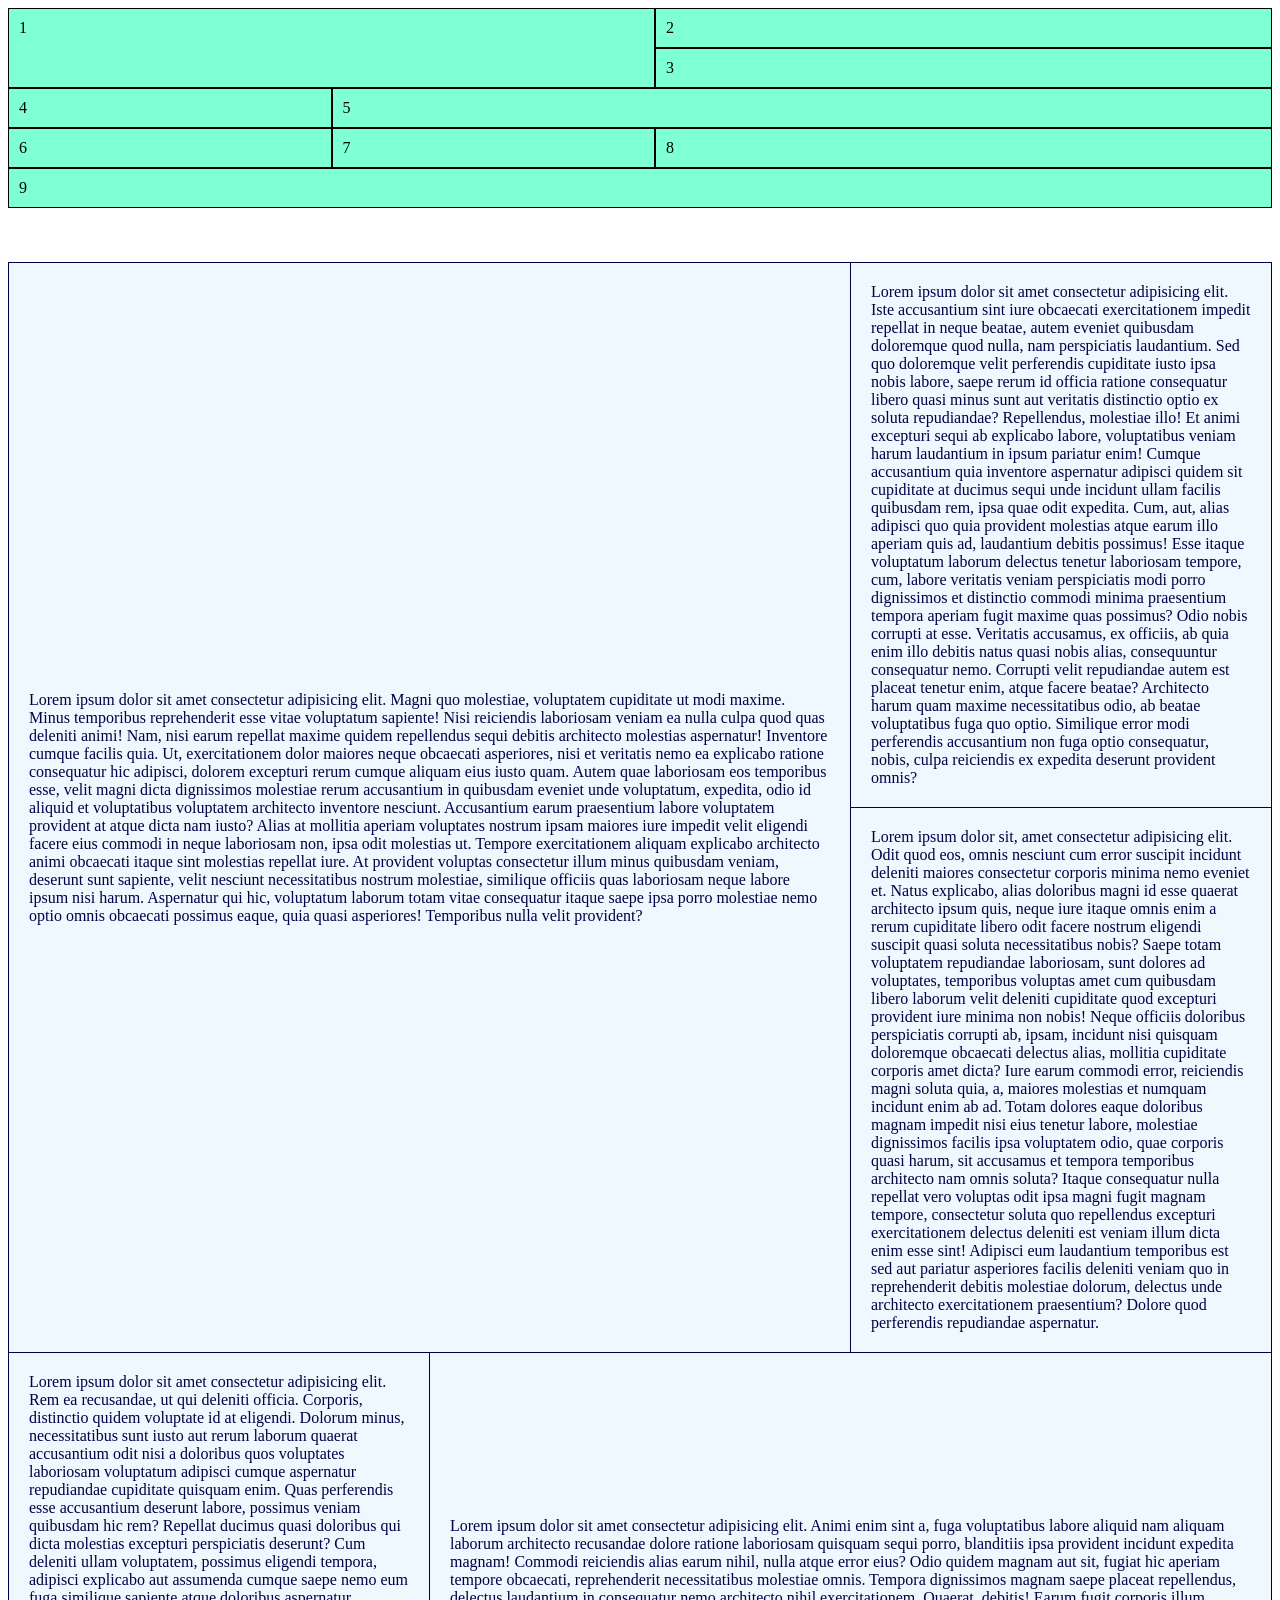
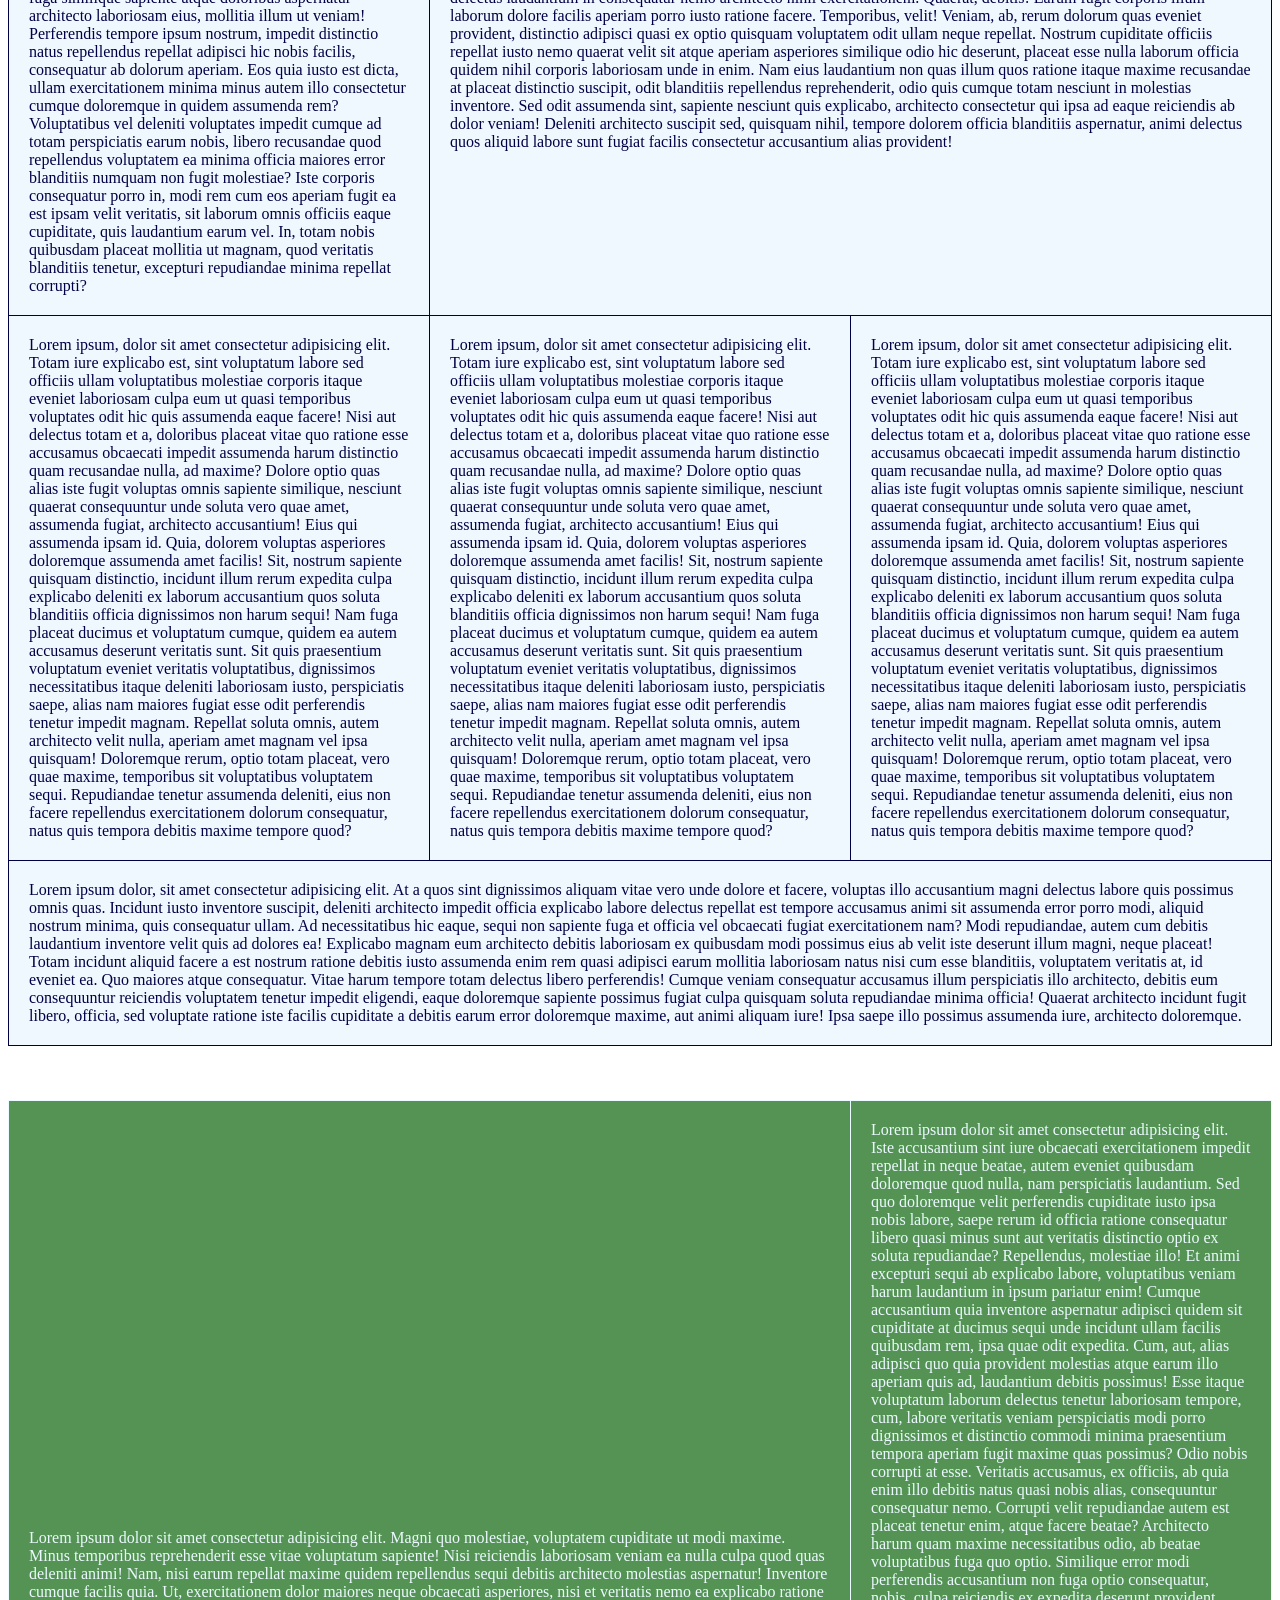
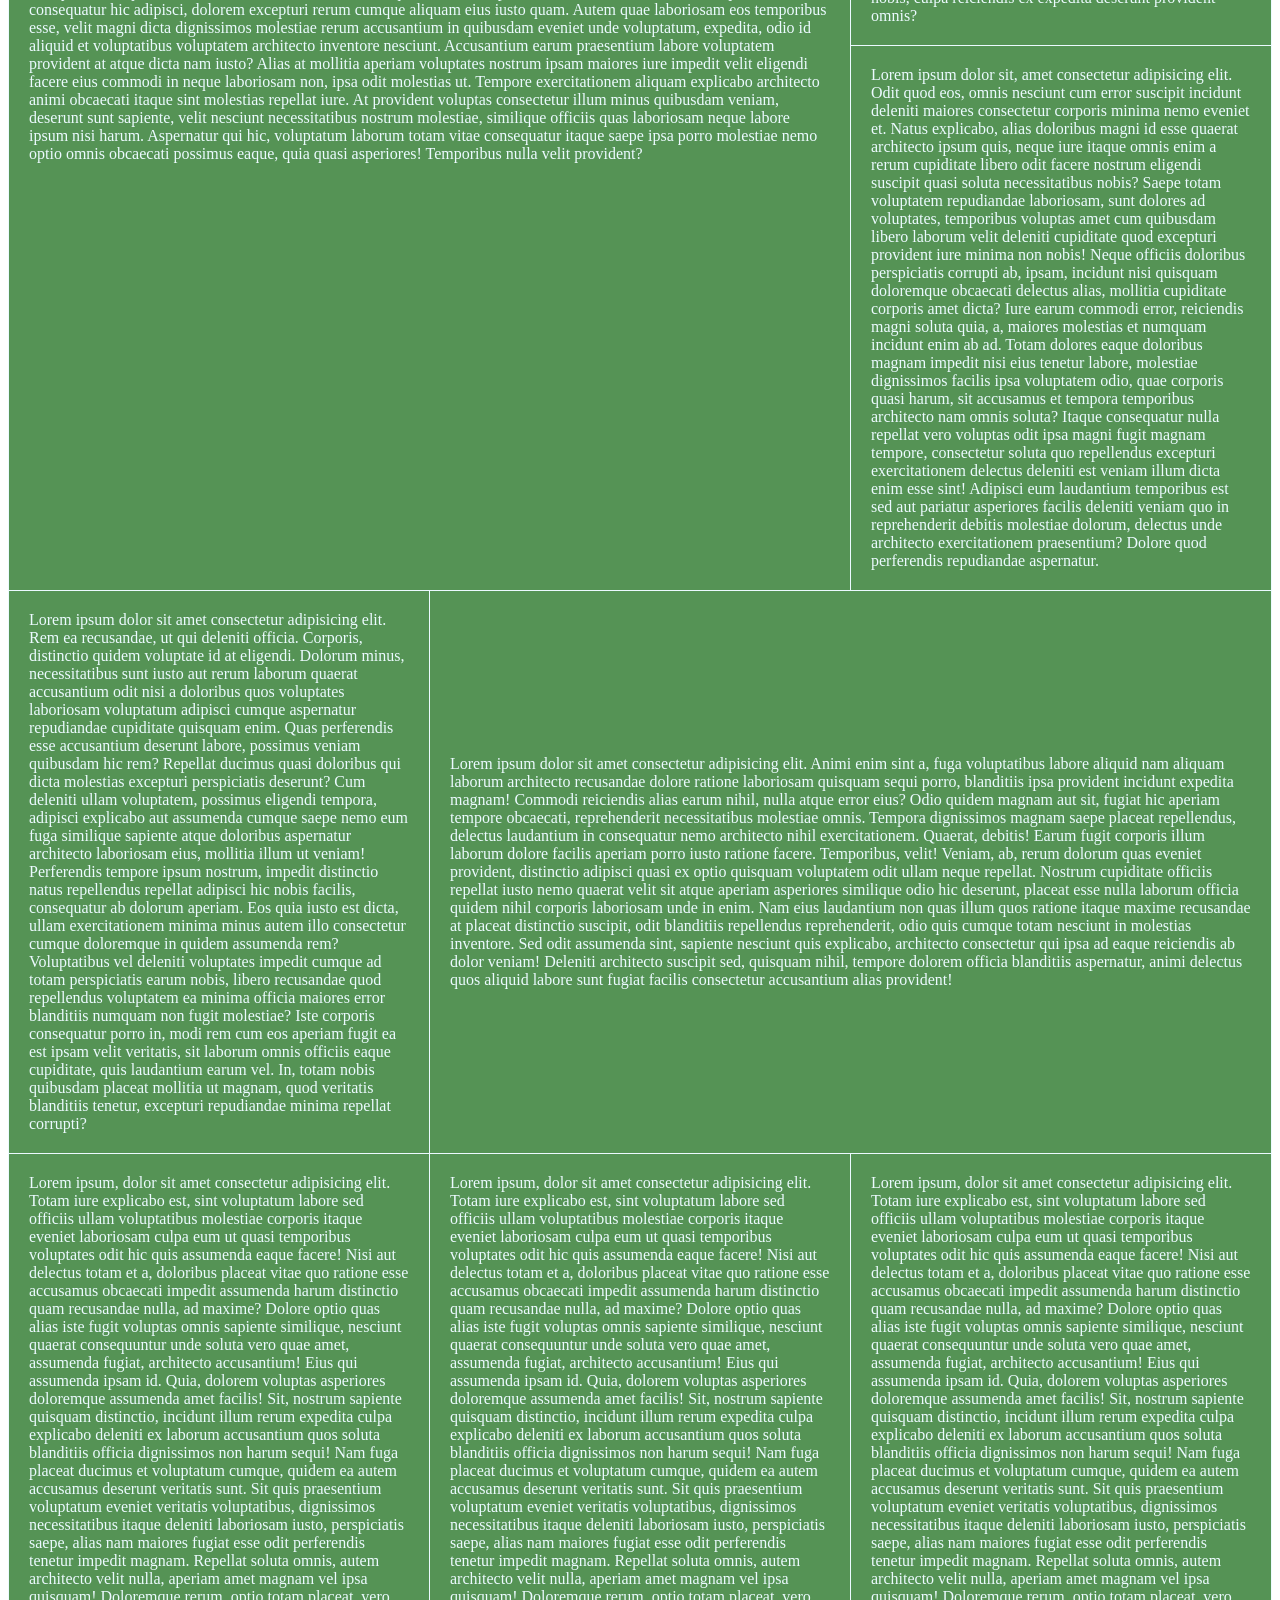
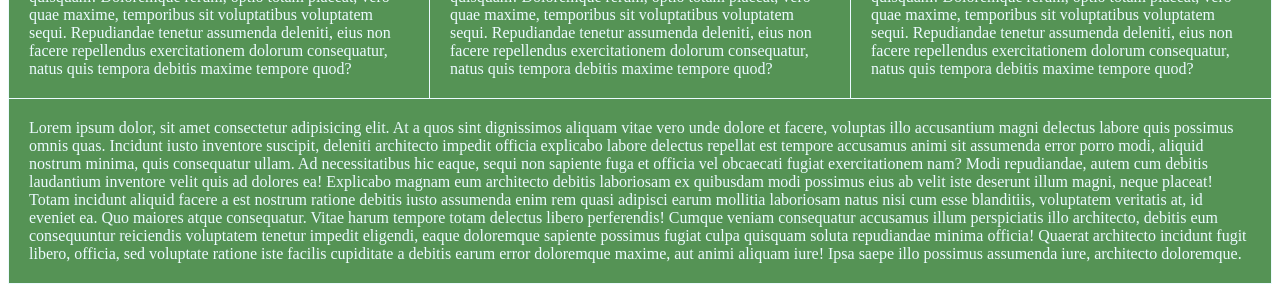
==== table_&_grid.html @ 77f9d9d3 "feat: ajouter une page de test pour les grilles et tableaux responsives" ====
<!DOCTYPE html>
<html lang="en">
<head>
    <meta charset="UTF-8">
    <meta name="viewport" content="width=device-width, initial-scale=1.0">
    <title>Document</title>
    <style>
        .container{
            display: grid;
            grid-template-areas: 
            "block1 block1 block2 block2"
            "block1 block1 block3 block3"
            "block4 block5 block5 block5"
            "block6 block7 block8 block8"
            "block9 block9 block9 block9"
            ;
        }

        .block1{
            grid-area : block1
        }
        .block2{
            grid-area : block2
        }
        .block3{
            grid-area : block3
        }
        .block4{
            grid-area : block4
        }
        .block5{
            grid-area : block5
        }
        .block6{
            grid-area : block6
        }
        .block7{
            grid-area : block7
        }
        .block8{
            grid-area : block8
        }
        .block9{
            grid-area : block9
        }

        .block1 ,.block2 ,.block3, .block4, .block5, .block6, .block7, .block8, .block9{
            border: 1px solid #000000;
            padding: 10px;
            background-color: aquamarine;
        }

        table, tr, td{
            border: 1px solid;
        }

        .table-section-block{
          width: 100%;
          overflow-x: auto;
        }

        .table-section-block table{
            min-width: 1000px;
            border-collapse: collapse;
        }
        .table-section-media table{
            width: 100%;
            border-collapse: collapse;
        }

        .table-section-media td{
            padding: 20px;
            margin: 0;
            background-color: rgb(85, 147, 85);
            color : rgb(236, 250, 255);
        }

        td{
            padding: 20px;
            background-color: aliceblue;
            color : rgb(0, 0, 69);
        }

        @media (max-width: 600px) {
            .table-section-media table,
            .table-section-media tr,
            .table-section-media td {
              display: block;
              width: 100%;
              box-sizing: border-box;
            }
        
            .table-section-media tr {
              margin-bottom: 15px;
            }
        }
        </style>
</head>
<body>
    <section class="container">
        <section class="block1">1</section>
        <section class="block2">2</section>
        <section class="block3">3</section>
        <section class="block4">4</section>
        <section class="block5">5</section>
        <section class="block6">6</section>
        <section class="block7">7</section>
        <section class="block8">8</section>
        <section class="block9">9</section>
    </section>

    <br><br><br>

    <section class="table-section-block">
        <table>
            <tr >
                <td colspan="2" rowspan="2">Lorem ipsum dolor sit amet consectetur adipisicing elit. Magni quo molestiae, voluptatem cupiditate ut modi maxime. Minus temporibus reprehenderit esse vitae voluptatum sapiente! Nisi reiciendis laboriosam veniam ea nulla culpa quod quas deleniti animi! Nam, nisi earum repellat maxime quidem repellendus sequi debitis architecto molestias aspernatur! Inventore cumque facilis quia. Ut, exercitationem dolor maiores neque obcaecati asperiores, nisi et veritatis nemo ea explicabo ratione consequatur hic adipisci, dolorem excepturi rerum cumque aliquam eius iusto quam. Autem quae laboriosam eos temporibus esse, velit magni dicta dignissimos molestiae rerum accusantium in quibusdam eveniet unde voluptatum, expedita, odio id aliquid et voluptatibus voluptatem architecto inventore nesciunt. Accusantium earum praesentium labore voluptatem provident at atque dicta nam iusto? Alias at mollitia aperiam voluptates nostrum ipsam maiores iure impedit velit eligendi facere eius commodi in neque laboriosam non, ipsa odit molestias ut. Tempore exercitationem aliquam explicabo architecto animi obcaecati itaque sint molestias repellat iure. At provident voluptas consectetur illum minus quibusdam veniam, deserunt sunt sapiente, velit nesciunt necessitatibus nostrum molestiae, similique officiis quas laboriosam neque labore ipsum nisi harum. Aspernatur qui hic, voluptatum laborum totam vitae consequatur itaque saepe ipsa porro molestiae nemo optio omnis obcaecati possimus eaque, quia quasi asperiores! Temporibus nulla velit provident?</td>
                <td>Lorem ipsum dolor sit amet consectetur adipisicing elit. Iste accusantium sint iure obcaecati exercitationem impedit repellat in neque beatae, autem eveniet quibusdam doloremque quod nulla, nam perspiciatis laudantium. Sed quo doloremque velit perferendis cupiditate iusto ipsa nobis labore, saepe rerum id officia ratione consequatur libero quasi minus sunt aut veritatis distinctio optio ex soluta repudiandae? Repellendus, molestiae illo! Et animi excepturi sequi ab explicabo labore, voluptatibus veniam harum laudantium in ipsum pariatur enim! Cumque accusantium quia inventore aspernatur adipisci quidem sit cupiditate at ducimus sequi unde incidunt ullam facilis quibusdam rem, ipsa quae odit expedita. Cum, aut, alias adipisci quo quia provident molestias atque earum illo aperiam quis ad, laudantium debitis possimus! Esse itaque voluptatum laborum delectus tenetur laboriosam tempore, cum, labore veritatis veniam perspiciatis modi porro dignissimos et distinctio commodi minima praesentium tempora aperiam fugit maxime quas possimus? Odio nobis corrupti at esse. Veritatis accusamus, ex officiis, ab quia enim illo debitis natus quasi nobis alias, consequuntur consequatur nemo. Corrupti velit repudiandae autem est placeat tenetur enim, atque facere beatae? Architecto harum quam maxime necessitatibus odio, ab beatae voluptatibus fuga quo optio. Similique error modi perferendis accusantium non fuga optio consequatur, nobis, culpa reiciendis ex expedita deserunt provident omnis?</td>
            </tr>
            <tr>
                <td>Lorem ipsum dolor sit, amet consectetur adipisicing elit. Odit quod eos, omnis nesciunt cum error suscipit incidunt deleniti maiores consectetur corporis minima nemo eveniet et. Natus explicabo, alias doloribus magni id esse quaerat architecto ipsum quis, neque iure itaque omnis enim a rerum cupiditate libero odit facere nostrum eligendi suscipit quasi soluta necessitatibus nobis? Saepe totam voluptatem repudiandae laboriosam, sunt dolores ad voluptates, temporibus voluptas amet cum quibusdam libero laborum velit deleniti cupiditate quod excepturi provident iure minima non nobis! Neque officiis doloribus perspiciatis corrupti ab, ipsam, incidunt nisi quisquam doloremque obcaecati delectus alias, mollitia cupiditate corporis amet dicta? Iure earum commodi error, reiciendis magni soluta quia, a, maiores molestias et numquam incidunt enim ab ad. Totam dolores eaque doloribus magnam impedit nisi eius tenetur labore, molestiae dignissimos facilis ipsa voluptatem odio, quae corporis quasi harum, sit accusamus et tempora temporibus architecto nam omnis soluta? Itaque consequatur nulla repellat vero voluptas odit ipsa magni fugit magnam tempore, consectetur soluta quo repellendus excepturi exercitationem delectus deleniti est veniam illum dicta enim esse sint! Adipisci eum laudantium temporibus est sed aut pariatur asperiores facilis deleniti veniam quo in reprehenderit debitis molestiae dolorum, delectus unde architecto exercitationem praesentium? Dolore quod perferendis repudiandae aspernatur.</td>
            </tr>
            <tr>
                <td>Lorem ipsum dolor sit amet consectetur adipisicing elit. Rem ea recusandae, ut qui deleniti officia. Corporis, distinctio quidem voluptate id at eligendi. Dolorum minus, necessitatibus sunt iusto aut rerum laborum quaerat accusantium odit nisi a doloribus quos voluptates laboriosam voluptatum adipisci cumque aspernatur repudiandae cupiditate quisquam enim. Quas perferendis esse accusantium deserunt labore, possimus veniam quibusdam hic rem? Repellat ducimus quasi doloribus qui dicta molestias excepturi perspiciatis deserunt? Cum deleniti ullam voluptatem, possimus eligendi tempora, adipisci explicabo aut assumenda cumque saepe nemo eum fuga similique sapiente atque doloribus aspernatur architecto laboriosam eius, mollitia illum ut veniam! Perferendis tempore ipsum nostrum, impedit distinctio natus repellendus repellat adipisci hic nobis facilis, consequatur ab dolorum aperiam. Eos quia iusto est dicta, ullam exercitationem minima minus autem illo consectetur cumque doloremque in quidem assumenda rem? Voluptatibus vel deleniti voluptates impedit cumque ad totam perspiciatis earum nobis, libero recusandae quod repellendus voluptatem ea minima officia maiores error blanditiis numquam non fugit molestiae? Iste corporis consequatur porro in, modi rem cum eos aperiam fugit ea est ipsam velit veritatis, sit laborum omnis officiis eaque cupiditate, quis laudantium earum vel. In, totam nobis quibusdam placeat mollitia ut magnam, quod veritatis blanditiis tenetur, excepturi repudiandae minima repellat corrupti?</td>
                <td colspan="2">Lorem ipsum dolor sit amet consectetur adipisicing elit. Animi enim sint a, fuga voluptatibus labore aliquid nam aliquam laborum architecto recusandae dolore ratione laboriosam quisquam sequi porro, blanditiis ipsa provident incidunt expedita magnam! Commodi reiciendis alias earum nihil, nulla atque error eius? Odio quidem magnam aut sit, fugiat hic aperiam tempore obcaecati, reprehenderit necessitatibus molestiae omnis. Tempora dignissimos magnam saepe placeat repellendus, delectus laudantium in consequatur nemo architecto nihil exercitationem. Quaerat, debitis! Earum fugit corporis illum laborum dolore facilis aperiam porro iusto ratione facere. Temporibus, velit! Veniam, ab, rerum dolorum quas eveniet provident, distinctio adipisci quasi ex optio quisquam voluptatem odit ullam neque repellat. Nostrum cupiditate officiis repellat iusto nemo quaerat velit sit atque aperiam asperiores similique odio hic deserunt, placeat esse nulla laborum officia quidem nihil corporis laboriosam unde in enim. Nam eius laudantium non quas illum quos ratione itaque maxime recusandae at placeat distinctio suscipit, odit blanditiis repellendus reprehenderit, odio quis cumque totam nesciunt in molestias inventore. Sed odit assumenda sint, sapiente nesciunt quis explicabo, architecto consectetur qui ipsa ad eaque reiciendis ab dolor veniam! Deleniti architecto suscipit sed, quisquam nihil, tempore dolorem officia blanditiis aspernatur, animi delectus quos aliquid labore sunt fugiat facilis consectetur accusantium alias provident!</td>
            </tr>
            <tr>
                <td>Lorem ipsum, dolor sit amet consectetur adipisicing elit. Totam iure explicabo est, sint voluptatum labore sed officiis ullam voluptatibus molestiae corporis itaque eveniet laboriosam culpa eum ut quasi temporibus voluptates odit hic quis assumenda eaque facere! Nisi aut delectus totam et a, doloribus placeat vitae quo ratione esse accusamus obcaecati impedit assumenda harum distinctio quam recusandae nulla, ad maxime? Dolore optio quas alias iste fugit voluptas omnis sapiente similique, nesciunt quaerat consequuntur unde soluta vero quae amet, assumenda fugiat, architecto accusantium! Eius qui assumenda ipsam id. Quia, dolorem voluptas asperiores doloremque assumenda amet facilis! Sit, nostrum sapiente quisquam distinctio, incidunt illum rerum expedita culpa explicabo deleniti ex laborum accusantium quos soluta blanditiis officia dignissimos non harum sequi! Nam fuga placeat ducimus et voluptatum cumque, quidem ea autem accusamus deserunt veritatis sunt. Sit quis praesentium voluptatum eveniet veritatis voluptatibus, dignissimos necessitatibus itaque deleniti laboriosam iusto, perspiciatis saepe, alias nam maiores fugiat esse odit perferendis tenetur impedit magnam. Repellat soluta omnis, autem architecto velit nulla, aperiam amet magnam vel ipsa quisquam! Doloremque rerum, optio totam placeat, vero quae maxime, temporibus sit voluptatibus voluptatem sequi. Repudiandae tenetur assumenda deleniti, eius non facere repellendus exercitationem dolorum consequatur, natus quis tempora debitis maxime tempore quod?</td>
                <td>Lorem ipsum, dolor sit amet consectetur adipisicing elit. Totam iure explicabo est, sint voluptatum labore sed officiis ullam voluptatibus molestiae corporis itaque eveniet laboriosam culpa eum ut quasi temporibus voluptates odit hic quis assumenda eaque facere! Nisi aut delectus totam et a, doloribus placeat vitae quo ratione esse accusamus obcaecati impedit assumenda harum distinctio quam recusandae nulla, ad maxime? Dolore optio quas alias iste fugit voluptas omnis sapiente similique, nesciunt quaerat consequuntur unde soluta vero quae amet, assumenda fugiat, architecto accusantium! Eius qui assumenda ipsam id. Quia, dolorem voluptas asperiores doloremque assumenda amet facilis! Sit, nostrum sapiente quisquam distinctio, incidunt illum rerum expedita culpa explicabo deleniti ex laborum accusantium quos soluta blanditiis officia dignissimos non harum sequi! Nam fuga placeat ducimus et voluptatum cumque, quidem ea autem accusamus deserunt veritatis sunt. Sit quis praesentium voluptatum eveniet veritatis voluptatibus, dignissimos necessitatibus itaque deleniti laboriosam iusto, perspiciatis saepe, alias nam maiores fugiat esse odit perferendis tenetur impedit magnam. Repellat soluta omnis, autem architecto velit nulla, aperiam amet magnam vel ipsa quisquam! Doloremque rerum, optio totam placeat, vero quae maxime, temporibus sit voluptatibus voluptatem sequi. Repudiandae tenetur assumenda deleniti, eius non facere repellendus exercitationem dolorum consequatur, natus quis tempora debitis maxime tempore quod?</td>
                <td>Lorem ipsum, dolor sit amet consectetur adipisicing elit. Totam iure explicabo est, sint voluptatum labore sed officiis ullam voluptatibus molestiae corporis itaque eveniet laboriosam culpa eum ut quasi temporibus voluptates odit hic quis assumenda eaque facere! Nisi aut delectus totam et a, doloribus placeat vitae quo ratione esse accusamus obcaecati impedit assumenda harum distinctio quam recusandae nulla, ad maxime? Dolore optio quas alias iste fugit voluptas omnis sapiente similique, nesciunt quaerat consequuntur unde soluta vero quae amet, assumenda fugiat, architecto accusantium! Eius qui assumenda ipsam id. Quia, dolorem voluptas asperiores doloremque assumenda amet facilis! Sit, nostrum sapiente quisquam distinctio, incidunt illum rerum expedita culpa explicabo deleniti ex laborum accusantium quos soluta blanditiis officia dignissimos non harum sequi! Nam fuga placeat ducimus et voluptatum cumque, quidem ea autem accusamus deserunt veritatis sunt. Sit quis praesentium voluptatum eveniet veritatis voluptatibus, dignissimos necessitatibus itaque deleniti laboriosam iusto, perspiciatis saepe, alias nam maiores fugiat esse odit perferendis tenetur impedit magnam. Repellat soluta omnis, autem architecto velit nulla, aperiam amet magnam vel ipsa quisquam! Doloremque rerum, optio totam placeat, vero quae maxime, temporibus sit voluptatibus voluptatem sequi. Repudiandae tenetur assumenda deleniti, eius non facere repellendus exercitationem dolorum consequatur, natus quis tempora debitis maxime tempore quod?</td>
            </tr>
            <tr>
                <td colspan="3">Lorem ipsum dolor, sit amet consectetur adipisicing elit. At a quos sint dignissimos aliquam vitae vero unde dolore et facere, voluptas illo accusantium magni delectus labore quis possimus omnis quas. Incidunt iusto inventore suscipit, deleniti architecto impedit officia explicabo labore delectus repellat est tempore accusamus animi sit assumenda error porro modi, aliquid nostrum minima, quis consequatur ullam. Ad necessitatibus hic eaque, sequi non sapiente fuga et officia vel obcaecati fugiat exercitationem nam? Modi repudiandae, autem cum debitis laudantium inventore velit quis ad dolores ea! Explicabo magnam eum architecto debitis laboriosam ex quibusdam modi possimus eius ab velit iste deserunt illum magni, neque placeat! Totam incidunt aliquid facere a est nostrum ratione debitis iusto assumenda enim rem quasi adipisci earum mollitia laboriosam natus nisi cum esse blanditiis, voluptatem veritatis at, id eveniet ea. Quo maiores atque consequatur. Vitae harum tempore totam delectus libero perferendis! Cumque veniam consequatur accusamus illum perspiciatis illo architecto, debitis eum consequuntur reiciendis voluptatem tenetur impedit eligendi, eaque doloremque sapiente possimus fugiat culpa quisquam soluta repudiandae minima officia! Quaerat architecto incidunt fugit libero, officia, sed voluptate ratione iste facilis cupiditate a debitis earum error doloremque maxime, aut animi aliquam iure! Ipsa saepe illo possimus assumenda iure, architecto doloremque.</td>
            </tr>
        </table>
    </section>

    <br><br><br>

    <section class="table-section-media">
        <table>
            <tr >
                <td colspan="2" rowspan="2">Lorem ipsum dolor sit amet consectetur adipisicing elit. Magni quo molestiae, voluptatem cupiditate ut modi maxime. Minus temporibus reprehenderit esse vitae voluptatum sapiente! Nisi reiciendis laboriosam veniam ea nulla culpa quod quas deleniti animi! Nam, nisi earum repellat maxime quidem repellendus sequi debitis architecto molestias aspernatur! Inventore cumque facilis quia. Ut, exercitationem dolor maiores neque obcaecati asperiores, nisi et veritatis nemo ea explicabo ratione consequatur hic adipisci, dolorem excepturi rerum cumque aliquam eius iusto quam. Autem quae laboriosam eos temporibus esse, velit magni dicta dignissimos molestiae rerum accusantium in quibusdam eveniet unde voluptatum, expedita, odio id aliquid et voluptatibus voluptatem architecto inventore nesciunt. Accusantium earum praesentium labore voluptatem provident at atque dicta nam iusto? Alias at mollitia aperiam voluptates nostrum ipsam maiores iure impedit velit eligendi facere eius commodi in neque laboriosam non, ipsa odit molestias ut. Tempore exercitationem aliquam explicabo architecto animi obcaecati itaque sint molestias repellat iure. At provident voluptas consectetur illum minus quibusdam veniam, deserunt sunt sapiente, velit nesciunt necessitatibus nostrum molestiae, similique officiis quas laboriosam neque labore ipsum nisi harum. Aspernatur qui hic, voluptatum laborum totam vitae consequatur itaque saepe ipsa porro molestiae nemo optio omnis obcaecati possimus eaque, quia quasi asperiores! Temporibus nulla velit provident?</td>
                <td>Lorem ipsum dolor sit amet consectetur adipisicing elit. Iste accusantium sint iure obcaecati exercitationem impedit repellat in neque beatae, autem eveniet quibusdam doloremque quod nulla, nam perspiciatis laudantium. Sed quo doloremque velit perferendis cupiditate iusto ipsa nobis labore, saepe rerum id officia ratione consequatur libero quasi minus sunt aut veritatis distinctio optio ex soluta repudiandae? Repellendus, molestiae illo! Et animi excepturi sequi ab explicabo labore, voluptatibus veniam harum laudantium in ipsum pariatur enim! Cumque accusantium quia inventore aspernatur adipisci quidem sit cupiditate at ducimus sequi unde incidunt ullam facilis quibusdam rem, ipsa quae odit expedita. Cum, aut, alias adipisci quo quia provident molestias atque earum illo aperiam quis ad, laudantium debitis possimus! Esse itaque voluptatum laborum delectus tenetur laboriosam tempore, cum, labore veritatis veniam perspiciatis modi porro dignissimos et distinctio commodi minima praesentium tempora aperiam fugit maxime quas possimus? Odio nobis corrupti at esse. Veritatis accusamus, ex officiis, ab quia enim illo debitis natus quasi nobis alias, consequuntur consequatur nemo. Corrupti velit repudiandae autem est placeat tenetur enim, atque facere beatae? Architecto harum quam maxime necessitatibus odio, ab beatae voluptatibus fuga quo optio. Similique error modi perferendis accusantium non fuga optio consequatur, nobis, culpa reiciendis ex expedita deserunt provident omnis?</td>
            </tr>
            <tr>
                <td>Lorem ipsum dolor sit, amet consectetur adipisicing elit. Odit quod eos, omnis nesciunt cum error suscipit incidunt deleniti maiores consectetur corporis minima nemo eveniet et. Natus explicabo, alias doloribus magni id esse quaerat architecto ipsum quis, neque iure itaque omnis enim a rerum cupiditate libero odit facere nostrum eligendi suscipit quasi soluta necessitatibus nobis? Saepe totam voluptatem repudiandae laboriosam, sunt dolores ad voluptates, temporibus voluptas amet cum quibusdam libero laborum velit deleniti cupiditate quod excepturi provident iure minima non nobis! Neque officiis doloribus perspiciatis corrupti ab, ipsam, incidunt nisi quisquam doloremque obcaecati delectus alias, mollitia cupiditate corporis amet dicta? Iure earum commodi error, reiciendis magni soluta quia, a, maiores molestias et numquam incidunt enim ab ad. Totam dolores eaque doloribus magnam impedit nisi eius tenetur labore, molestiae dignissimos facilis ipsa voluptatem odio, quae corporis quasi harum, sit accusamus et tempora temporibus architecto nam omnis soluta? Itaque consequatur nulla repellat vero voluptas odit ipsa magni fugit magnam tempore, consectetur soluta quo repellendus excepturi exercitationem delectus deleniti est veniam illum dicta enim esse sint! Adipisci eum laudantium temporibus est sed aut pariatur asperiores facilis deleniti veniam quo in reprehenderit debitis molestiae dolorum, delectus unde architecto exercitationem praesentium? Dolore quod perferendis repudiandae aspernatur.</td>
            </tr>
            <tr>
                <td>Lorem ipsum dolor sit amet consectetur adipisicing elit. Rem ea recusandae, ut qui deleniti officia. Corporis, distinctio quidem voluptate id at eligendi. Dolorum minus, necessitatibus sunt iusto aut rerum laborum quaerat accusantium odit nisi a doloribus quos voluptates laboriosam voluptatum adipisci cumque aspernatur repudiandae cupiditate quisquam enim. Quas perferendis esse accusantium deserunt labore, possimus veniam quibusdam hic rem? Repellat ducimus quasi doloribus qui dicta molestias excepturi perspiciatis deserunt? Cum deleniti ullam voluptatem, possimus eligendi tempora, adipisci explicabo aut assumenda cumque saepe nemo eum fuga similique sapiente atque doloribus aspernatur architecto laboriosam eius, mollitia illum ut veniam! Perferendis tempore ipsum nostrum, impedit distinctio natus repellendus repellat adipisci hic nobis facilis, consequatur ab dolorum aperiam. Eos quia iusto est dicta, ullam exercitationem minima minus autem illo consectetur cumque doloremque in quidem assumenda rem? Voluptatibus vel deleniti voluptates impedit cumque ad totam perspiciatis earum nobis, libero recusandae quod repellendus voluptatem ea minima officia maiores error blanditiis numquam non fugit molestiae? Iste corporis consequatur porro in, modi rem cum eos aperiam fugit ea est ipsam velit veritatis, sit laborum omnis officiis eaque cupiditate, quis laudantium earum vel. In, totam nobis quibusdam placeat mollitia ut magnam, quod veritatis blanditiis tenetur, excepturi repudiandae minima repellat corrupti?</td>
                <td colspan="2">Lorem ipsum dolor sit amet consectetur adipisicing elit. Animi enim sint a, fuga voluptatibus labore aliquid nam aliquam laborum architecto recusandae dolore ratione laboriosam quisquam sequi porro, blanditiis ipsa provident incidunt expedita magnam! Commodi reiciendis alias earum nihil, nulla atque error eius? Odio quidem magnam aut sit, fugiat hic aperiam tempore obcaecati, reprehenderit necessitatibus molestiae omnis. Tempora dignissimos magnam saepe placeat repellendus, delectus laudantium in consequatur nemo architecto nihil exercitationem. Quaerat, debitis! Earum fugit corporis illum laborum dolore facilis aperiam porro iusto ratione facere. Temporibus, velit! Veniam, ab, rerum dolorum quas eveniet provident, distinctio adipisci quasi ex optio quisquam voluptatem odit ullam neque repellat. Nostrum cupiditate officiis repellat iusto nemo quaerat velit sit atque aperiam asperiores similique odio hic deserunt, placeat esse nulla laborum officia quidem nihil corporis laboriosam unde in enim. Nam eius laudantium non quas illum quos ratione itaque maxime recusandae at placeat distinctio suscipit, odit blanditiis repellendus reprehenderit, odio quis cumque totam nesciunt in molestias inventore. Sed odit assumenda sint, sapiente nesciunt quis explicabo, architecto consectetur qui ipsa ad eaque reiciendis ab dolor veniam! Deleniti architecto suscipit sed, quisquam nihil, tempore dolorem officia blanditiis aspernatur, animi delectus quos aliquid labore sunt fugiat facilis consectetur accusantium alias provident!</td>
            </tr>
            <tr>
                <td>Lorem ipsum, dolor sit amet consectetur adipisicing elit. Totam iure explicabo est, sint voluptatum labore sed officiis ullam voluptatibus molestiae corporis itaque eveniet laboriosam culpa eum ut quasi temporibus voluptates odit hic quis assumenda eaque facere! Nisi aut delectus totam et a, doloribus placeat vitae quo ratione esse accusamus obcaecati impedit assumenda harum distinctio quam recusandae nulla, ad maxime? Dolore optio quas alias iste fugit voluptas omnis sapiente similique, nesciunt quaerat consequuntur unde soluta vero quae amet, assumenda fugiat, architecto accusantium! Eius qui assumenda ipsam id. Quia, dolorem voluptas asperiores doloremque assumenda amet facilis! Sit, nostrum sapiente quisquam distinctio, incidunt illum rerum expedita culpa explicabo deleniti ex laborum accusantium quos soluta blanditiis officia dignissimos non harum sequi! Nam fuga placeat ducimus et voluptatum cumque, quidem ea autem accusamus deserunt veritatis sunt. Sit quis praesentium voluptatum eveniet veritatis voluptatibus, dignissimos necessitatibus itaque deleniti laboriosam iusto, perspiciatis saepe, alias nam maiores fugiat esse odit perferendis tenetur impedit magnam. Repellat soluta omnis, autem architecto velit nulla, aperiam amet magnam vel ipsa quisquam! Doloremque rerum, optio totam placeat, vero quae maxime, temporibus sit voluptatibus voluptatem sequi. Repudiandae tenetur assumenda deleniti, eius non facere repellendus exercitationem dolorum consequatur, natus quis tempora debitis maxime tempore quod?</td>
                <td>Lorem ipsum, dolor sit amet consectetur adipisicing elit. Totam iure explicabo est, sint voluptatum labore sed officiis ullam voluptatibus molestiae corporis itaque eveniet laboriosam culpa eum ut quasi temporibus voluptates odit hic quis assumenda eaque facere! Nisi aut delectus totam et a, doloribus placeat vitae quo ratione esse accusamus obcaecati impedit assumenda harum distinctio quam recusandae nulla, ad maxime? Dolore optio quas alias iste fugit voluptas omnis sapiente similique, nesciunt quaerat consequuntur unde soluta vero quae amet, assumenda fugiat, architecto accusantium! Eius qui assumenda ipsam id. Quia, dolorem voluptas asperiores doloremque assumenda amet facilis! Sit, nostrum sapiente quisquam distinctio, incidunt illum rerum expedita culpa explicabo deleniti ex laborum accusantium quos soluta blanditiis officia dignissimos non harum sequi! Nam fuga placeat ducimus et voluptatum cumque, quidem ea autem accusamus deserunt veritatis sunt. Sit quis praesentium voluptatum eveniet veritatis voluptatibus, dignissimos necessitatibus itaque deleniti laboriosam iusto, perspiciatis saepe, alias nam maiores fugiat esse odit perferendis tenetur impedit magnam. Repellat soluta omnis, autem architecto velit nulla, aperiam amet magnam vel ipsa quisquam! Doloremque rerum, optio totam placeat, vero quae maxime, temporibus sit voluptatibus voluptatem sequi. Repudiandae tenetur assumenda deleniti, eius non facere repellendus exercitationem dolorum consequatur, natus quis tempora debitis maxime tempore quod?</td>
                <td>Lorem ipsum, dolor sit amet consectetur adipisicing elit. Totam iure explicabo est, sint voluptatum labore sed officiis ullam voluptatibus molestiae corporis itaque eveniet laboriosam culpa eum ut quasi temporibus voluptates odit hic quis assumenda eaque facere! Nisi aut delectus totam et a, doloribus placeat vitae quo ratione esse accusamus obcaecati impedit assumenda harum distinctio quam recusandae nulla, ad maxime? Dolore optio quas alias iste fugit voluptas omnis sapiente similique, nesciunt quaerat consequuntur unde soluta vero quae amet, assumenda fugiat, architecto accusantium! Eius qui assumenda ipsam id. Quia, dolorem voluptas asperiores doloremque assumenda amet facilis! Sit, nostrum sapiente quisquam distinctio, incidunt illum rerum expedita culpa explicabo deleniti ex laborum accusantium quos soluta blanditiis officia dignissimos non harum sequi! Nam fuga placeat ducimus et voluptatum cumque, quidem ea autem accusamus deserunt veritatis sunt. Sit quis praesentium voluptatum eveniet veritatis voluptatibus, dignissimos necessitatibus itaque deleniti laboriosam iusto, perspiciatis saepe, alias nam maiores fugiat esse odit perferendis tenetur impedit magnam. Repellat soluta omnis, autem architecto velit nulla, aperiam amet magnam vel ipsa quisquam! Doloremque rerum, optio totam placeat, vero quae maxime, temporibus sit voluptatibus voluptatem sequi. Repudiandae tenetur assumenda deleniti, eius non facere repellendus exercitationem dolorum consequatur, natus quis tempora debitis maxime tempore quod?</td>
            </tr>
            <tr>
                <td colspan="3">Lorem ipsum dolor, sit amet consectetur adipisicing elit. At a quos sint dignissimos aliquam vitae vero unde dolore et facere, voluptas illo accusantium magni delectus labore quis possimus omnis quas. Incidunt iusto inventore suscipit, deleniti architecto impedit officia explicabo labore delectus repellat est tempore accusamus animi sit assumenda error porro modi, aliquid nostrum minima, quis consequatur ullam. Ad necessitatibus hic eaque, sequi non sapiente fuga et officia vel obcaecati fugiat exercitationem nam? Modi repudiandae, autem cum debitis laudantium inventore velit quis ad dolores ea! Explicabo magnam eum architecto debitis laboriosam ex quibusdam modi possimus eius ab velit iste deserunt illum magni, neque placeat! Totam incidunt aliquid facere a est nostrum ratione debitis iusto assumenda enim rem quasi adipisci earum mollitia laboriosam natus nisi cum esse blanditiis, voluptatem veritatis at, id eveniet ea. Quo maiores atque consequatur. Vitae harum tempore totam delectus libero perferendis! Cumque veniam consequatur accusamus illum perspiciatis illo architecto, debitis eum consequuntur reiciendis voluptatem tenetur impedit eligendi, eaque doloremque sapiente possimus fugiat culpa quisquam soluta repudiandae minima officia! Quaerat architecto incidunt fugit libero, officia, sed voluptate ratione iste facilis cupiditate a debitis earum error doloremque maxime, aut animi aliquam iure! Ipsa saepe illo possimus assumenda iure, architecto doloremque.</td>
            </tr>
        </table>
    </section>
</body>
</html>
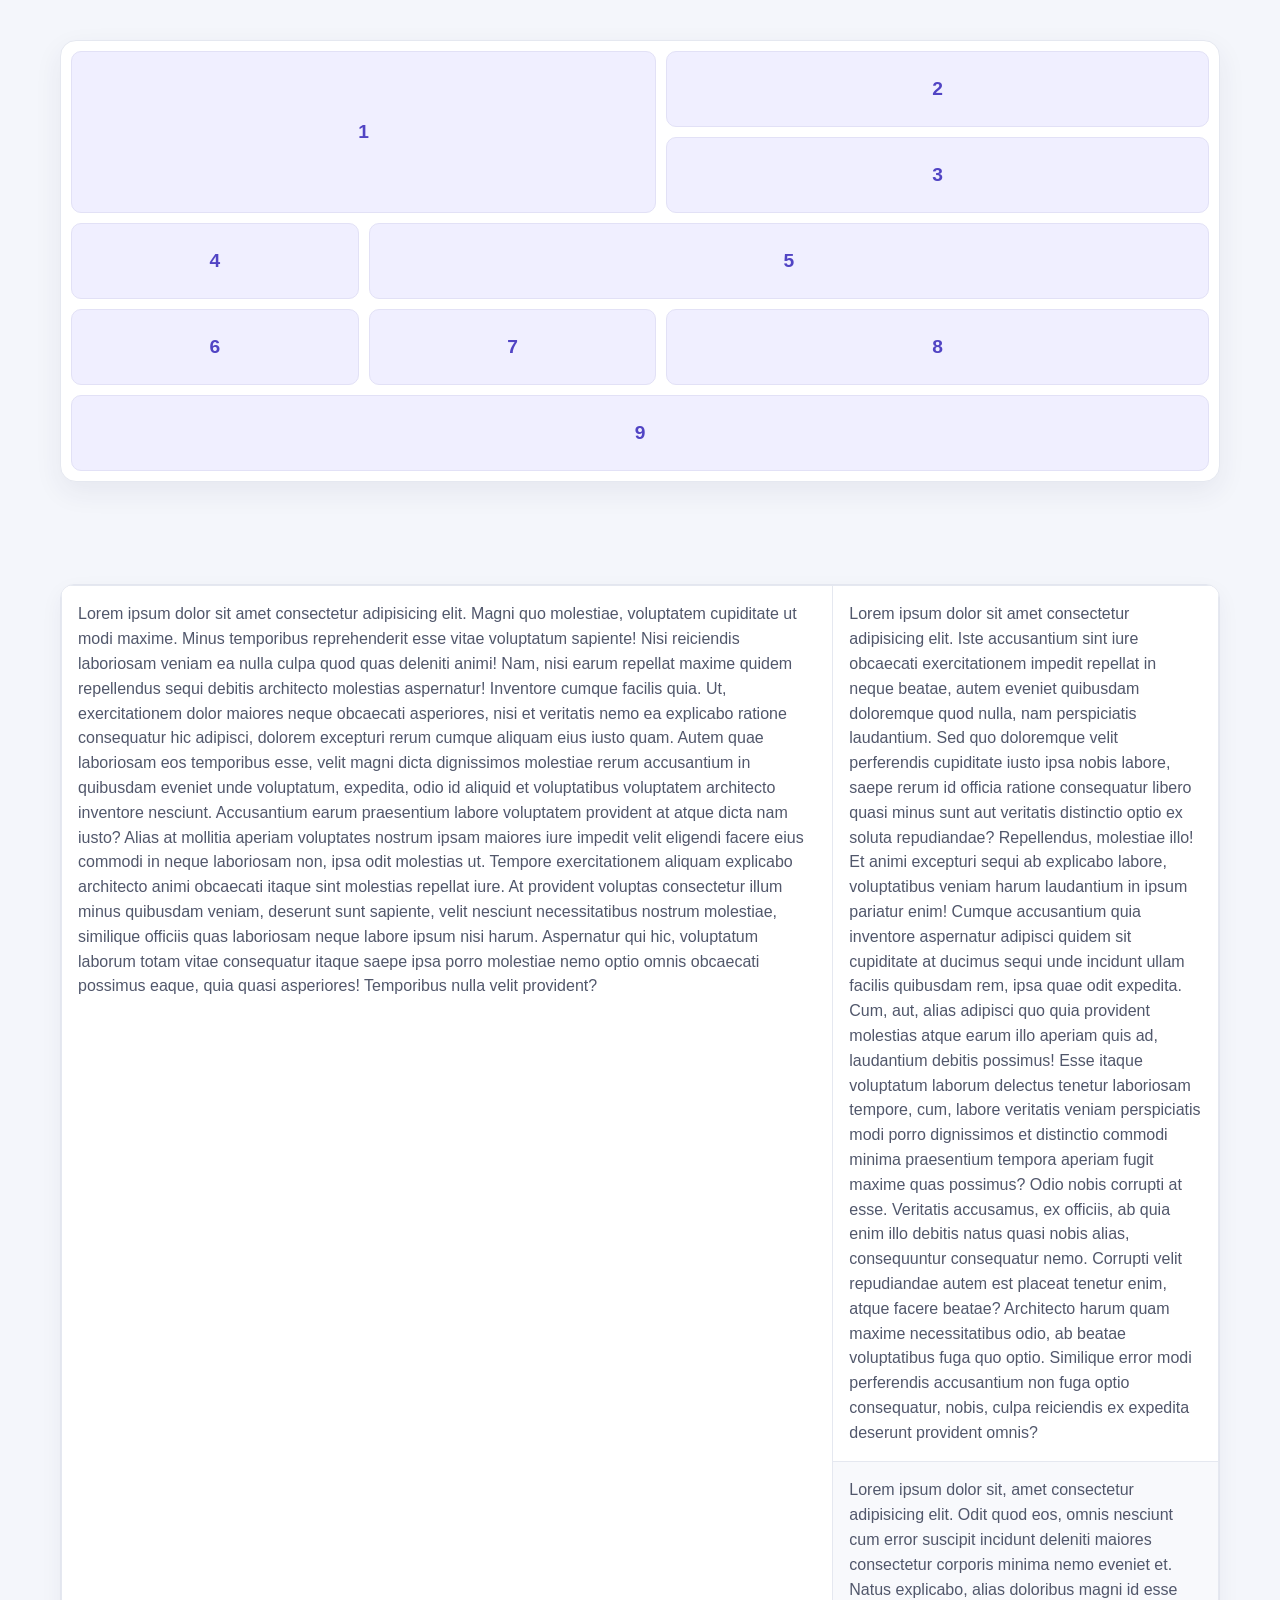
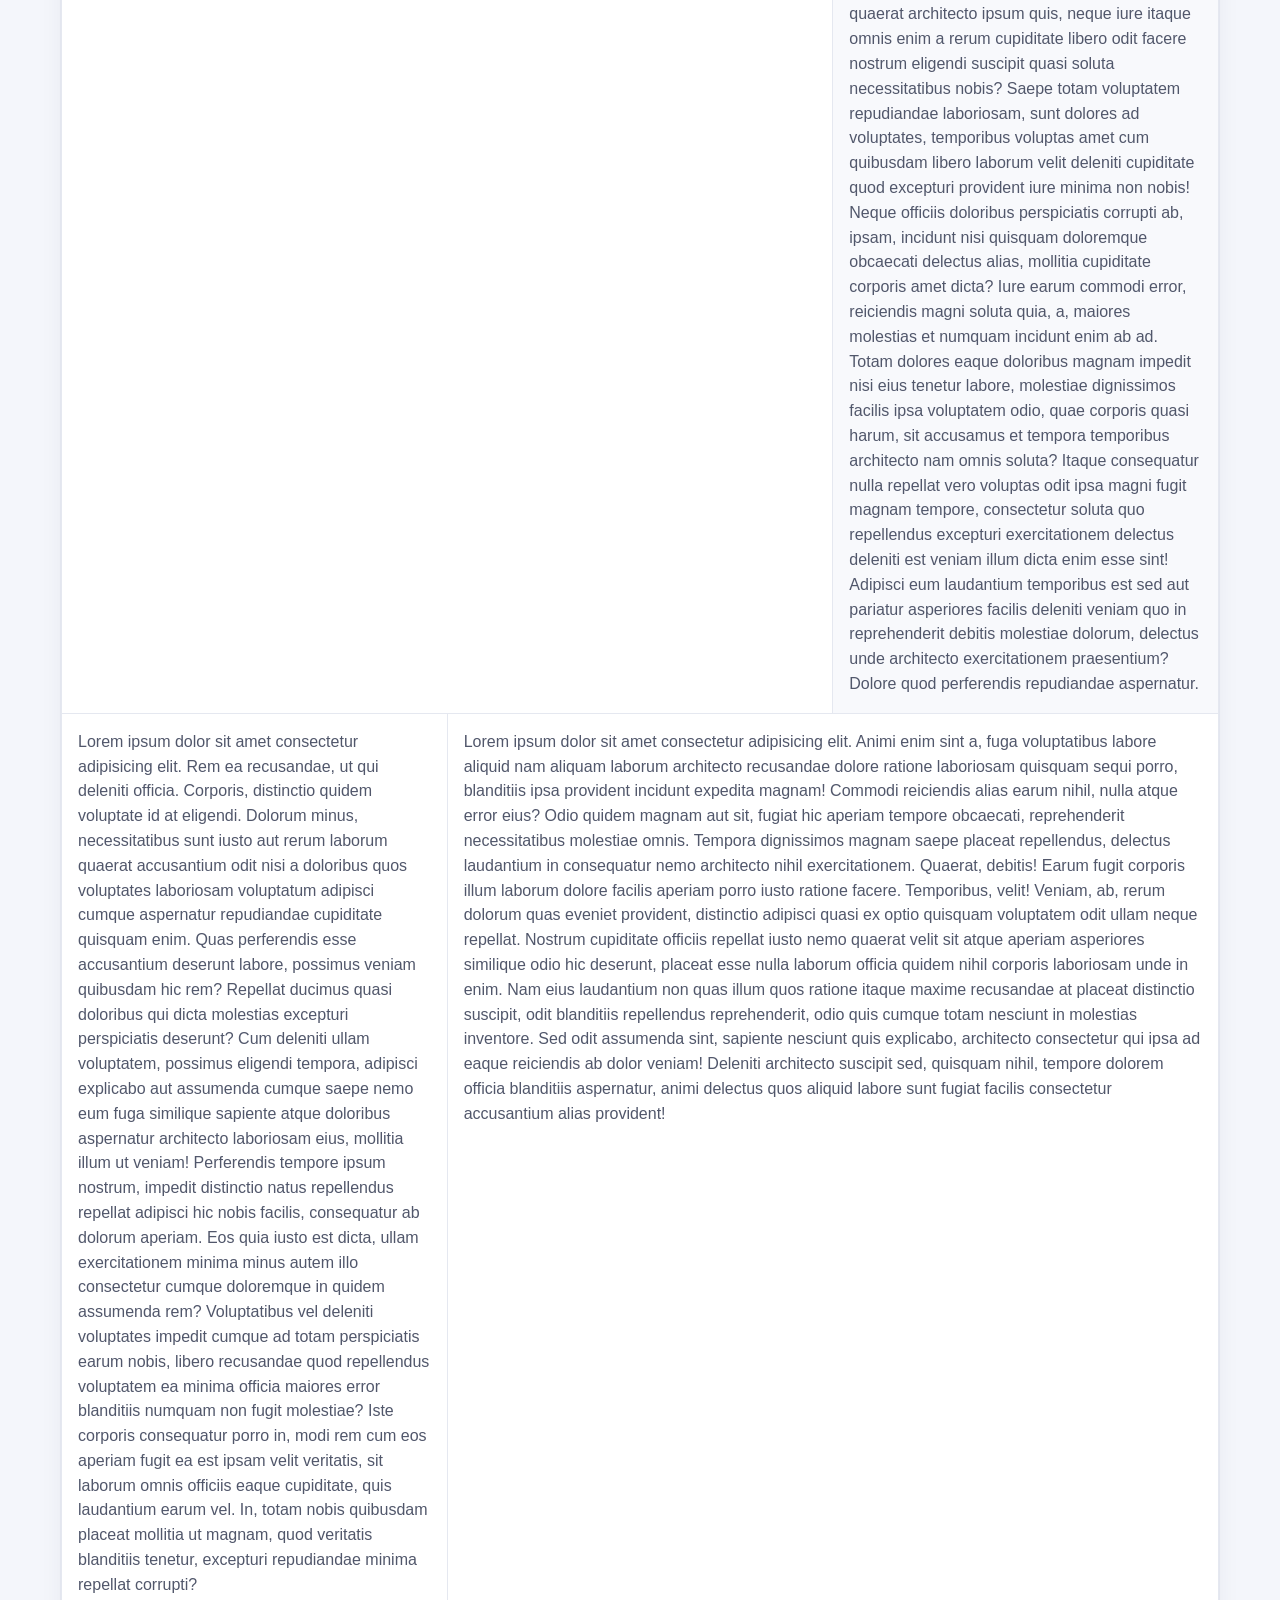
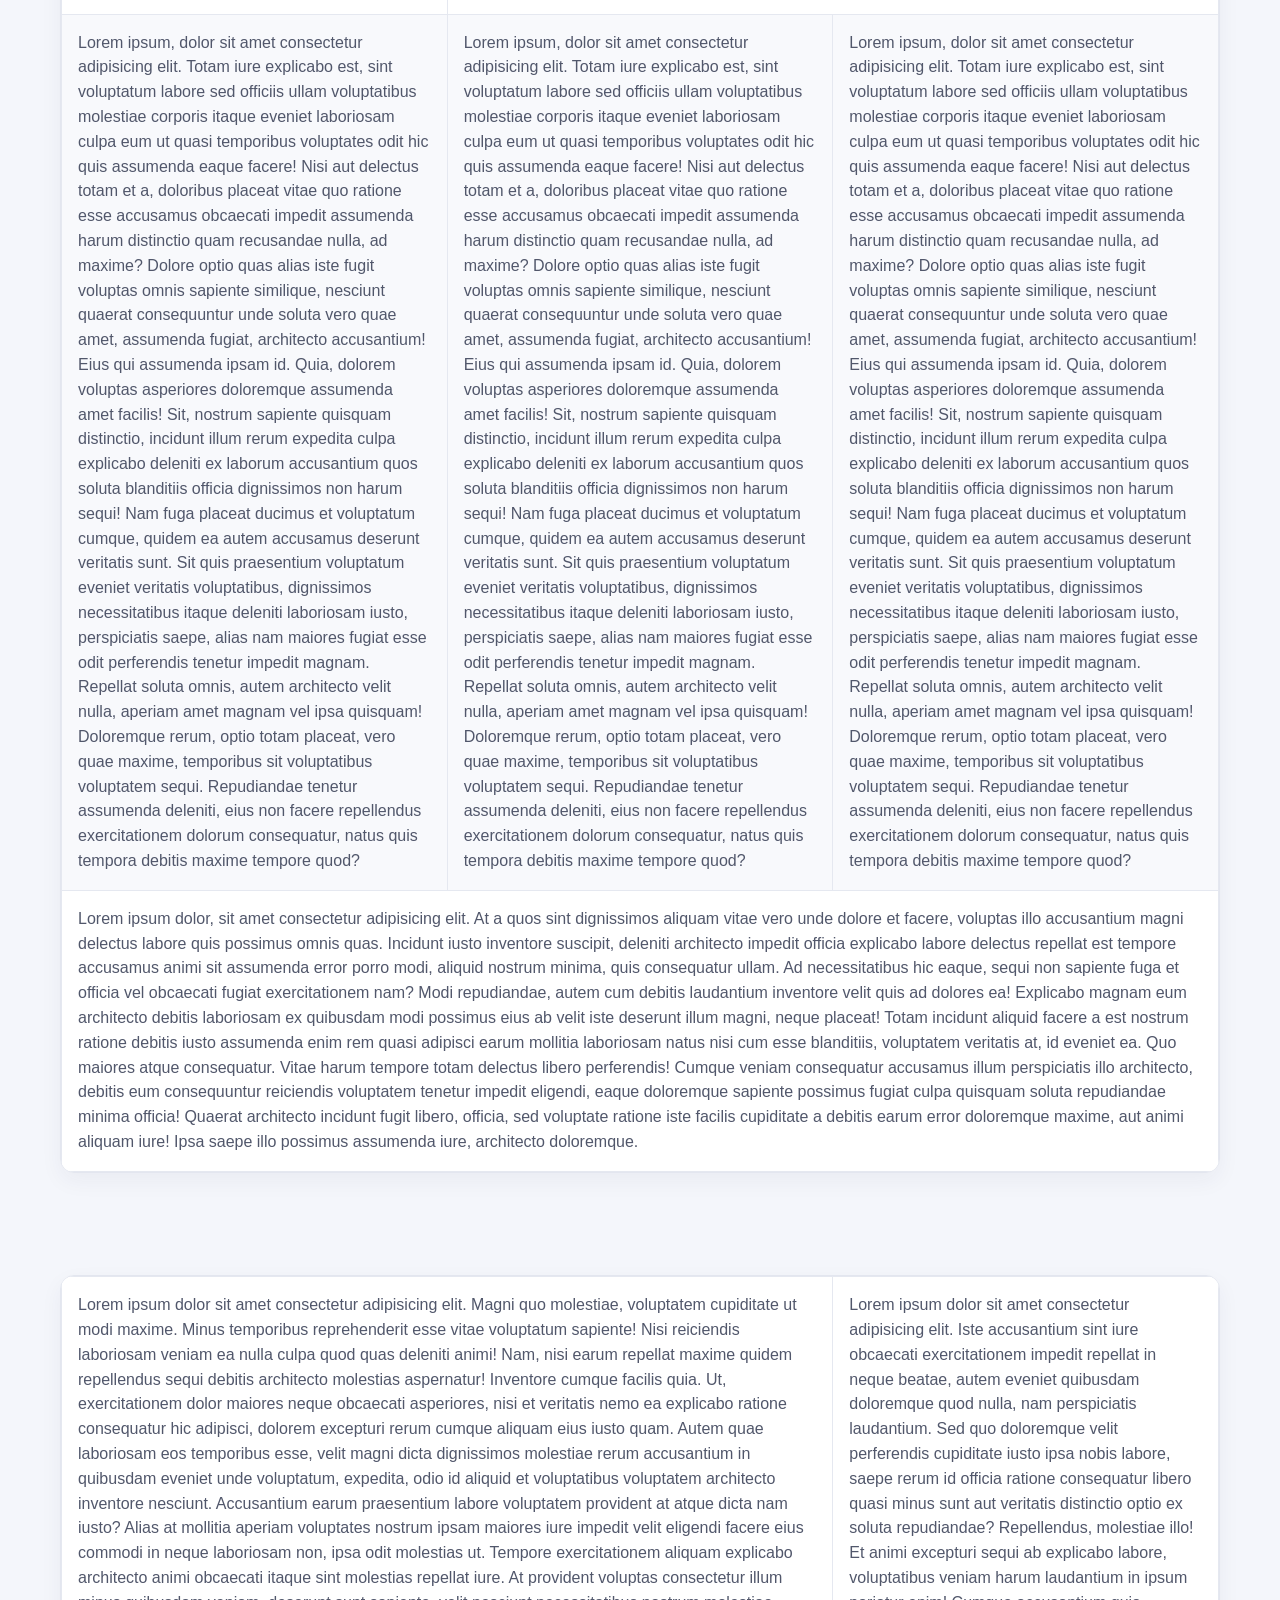
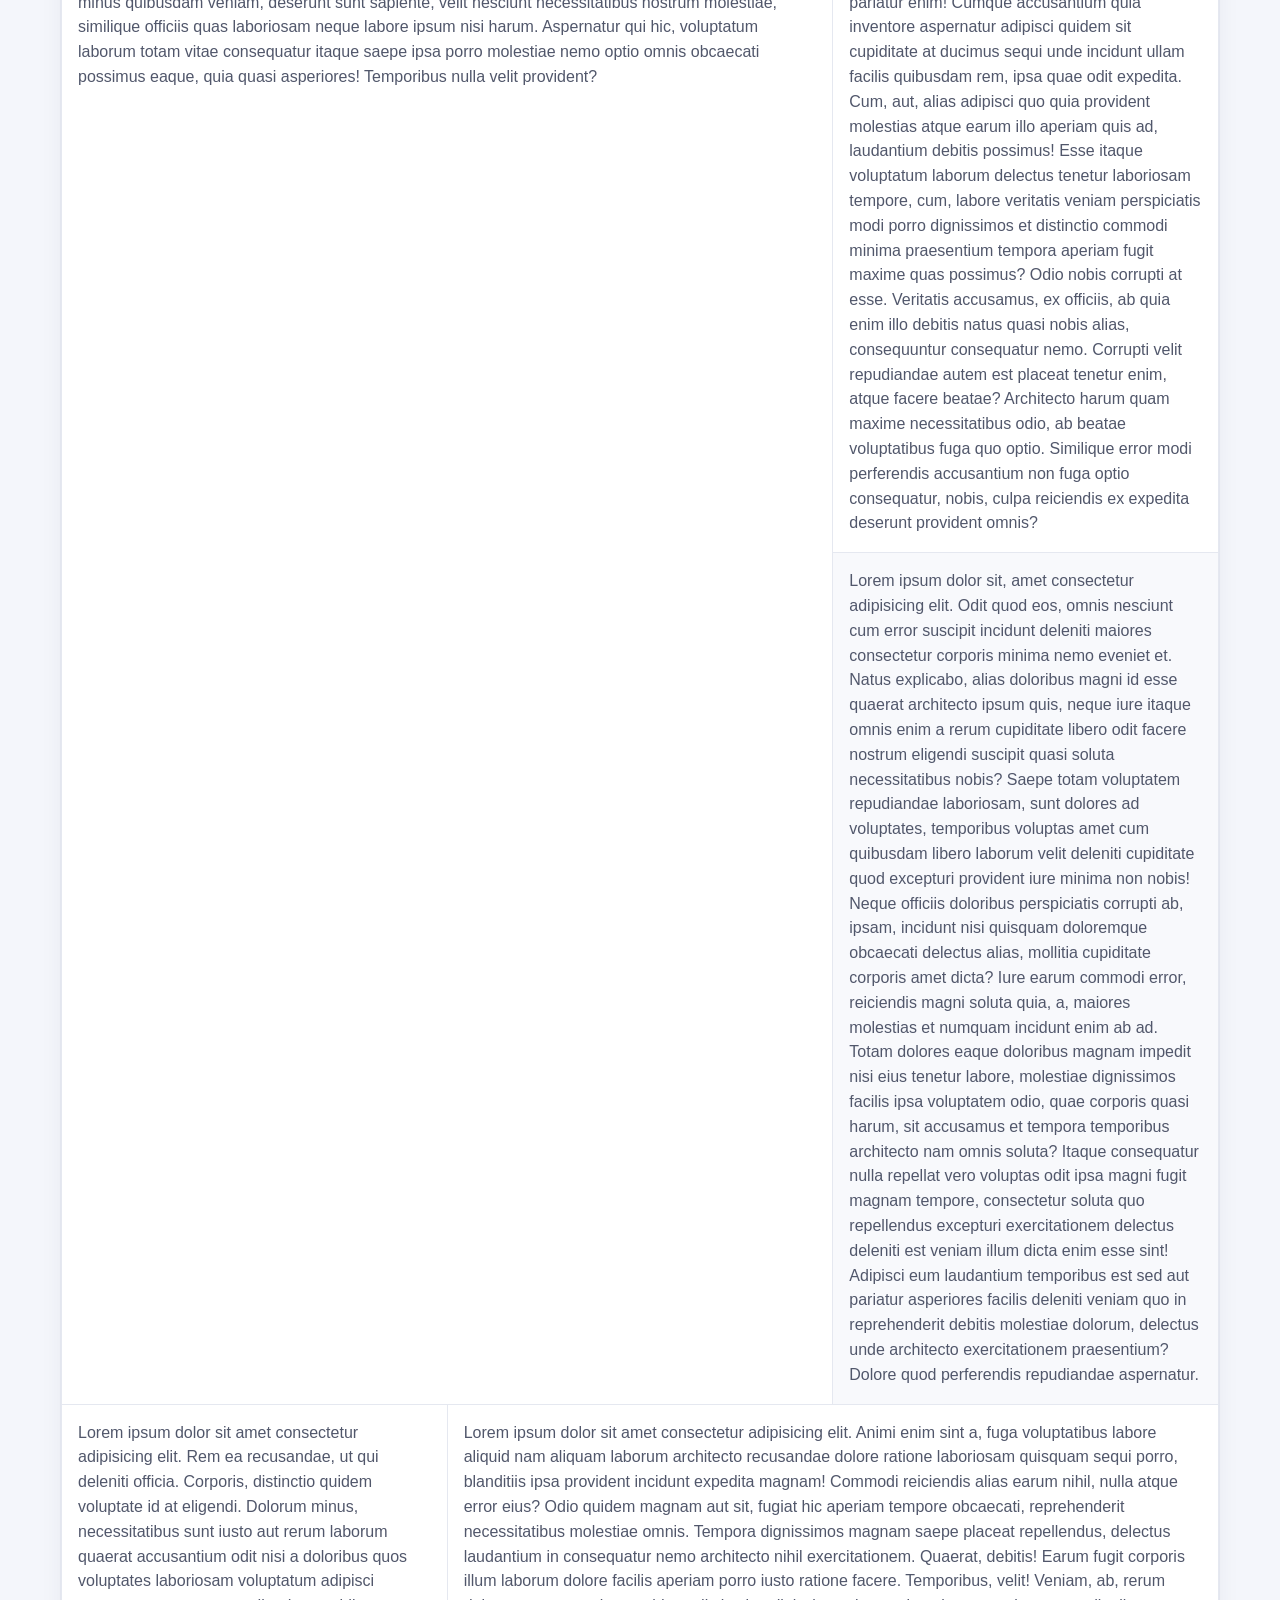
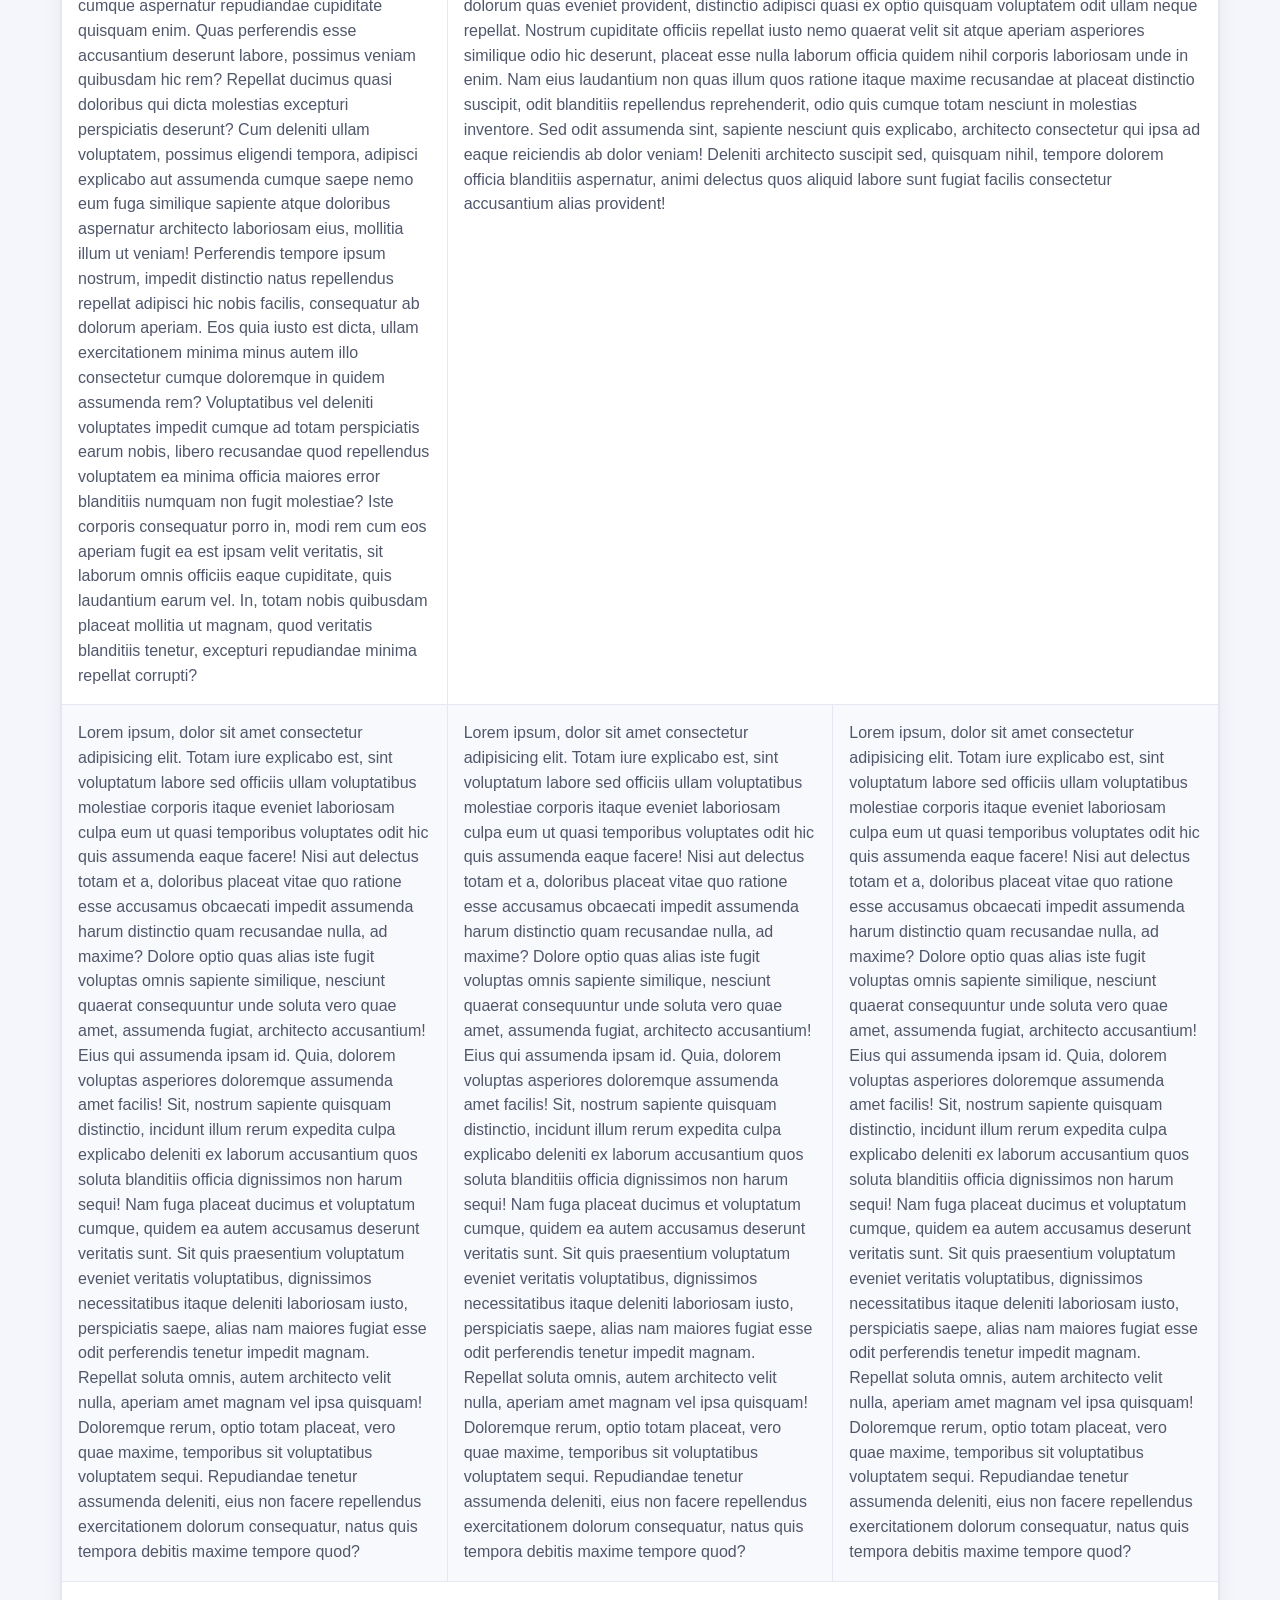
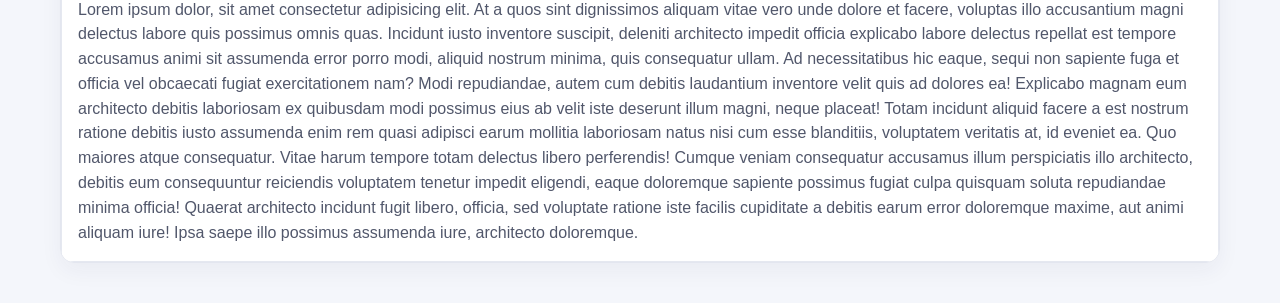
==== commit 2773f488: "Improve table and grid demo styling Co-authored-by: Copilot <223556219+Copilot@users.noreply.github." ====
--- a/table_&_grid.html
+++ b/table_&_grid.html
@@ -94,6 +94,68 @@
               margin-bottom: 15px;
             }
         }
+
+        /* Présentation de la page de démonstration */
+        * { box-sizing: border-box; }
+
+        body {
+            max-width: 1240px;
+            margin: 0 auto;
+            padding: clamp(16px, 4vw, 40px);
+            color: #20243a;
+            background: #f4f6fb;
+            font-family: "Segoe UI", Roboto, Arial, sans-serif;
+            line-height: 1.55;
+        }
+
+        .container {
+            gap: 10px;
+            padding: 10px;
+            border: 1px solid #e5e8f0;
+            border-radius: 16px;
+            background: #fff;
+            box-shadow: 0 10px 28px rgba(38, 45, 83, .07);
+        }
+
+        .block1, .block2, .block3, .block4, .block5,
+        .block6, .block7, .block8, .block9 {
+            min-height: 76px;
+            display: grid;
+            place-items: center;
+            border: 1px solid #e2e1f6;
+            border-radius: 10px;
+            color: #5144c4;
+            background: #f0efff;
+            font-size: 1.2rem;
+            font-weight: 700;
+        }
+
+        .table-section-block, .table-section-media {
+            margin-top: 28px;
+            overflow: hidden;
+            border: 1px solid #e3e6ef;
+            border-radius: 14px;
+            background: #fff;
+            box-shadow: 0 8px 22px rgba(38, 45, 83, .05);
+        }
+
+        .table-section-block { overflow-x: auto; }
+        .table-section-block table, .table-section-media table { border: 0; }
+        .table-section-block td, .table-section-media td {
+            padding: 16px;
+            border: 1px solid #e5e8f0;
+            color: #51576b;
+            background: #fff;
+            vertical-align: top;
+        }
+        .table-section-block tr:nth-child(even) td,
+        .table-section-media tr:nth-child(even) td { background: #f8f9fc; }
+
+        @media (max-width: 600px) {
+            .container { grid-template-areas: none; grid-template-columns: repeat(2, minmax(0, 1fr)); }
+            .block1, .block2, .block3, .block4, .block5,
+            .block6, .block7, .block8, .block9 { grid-area: auto; }
+        }
         </style>
 </head>
 <body>
@@ -161,4 +223,4 @@
         </table>
     </section>
 </body>
-</html>+</html>
